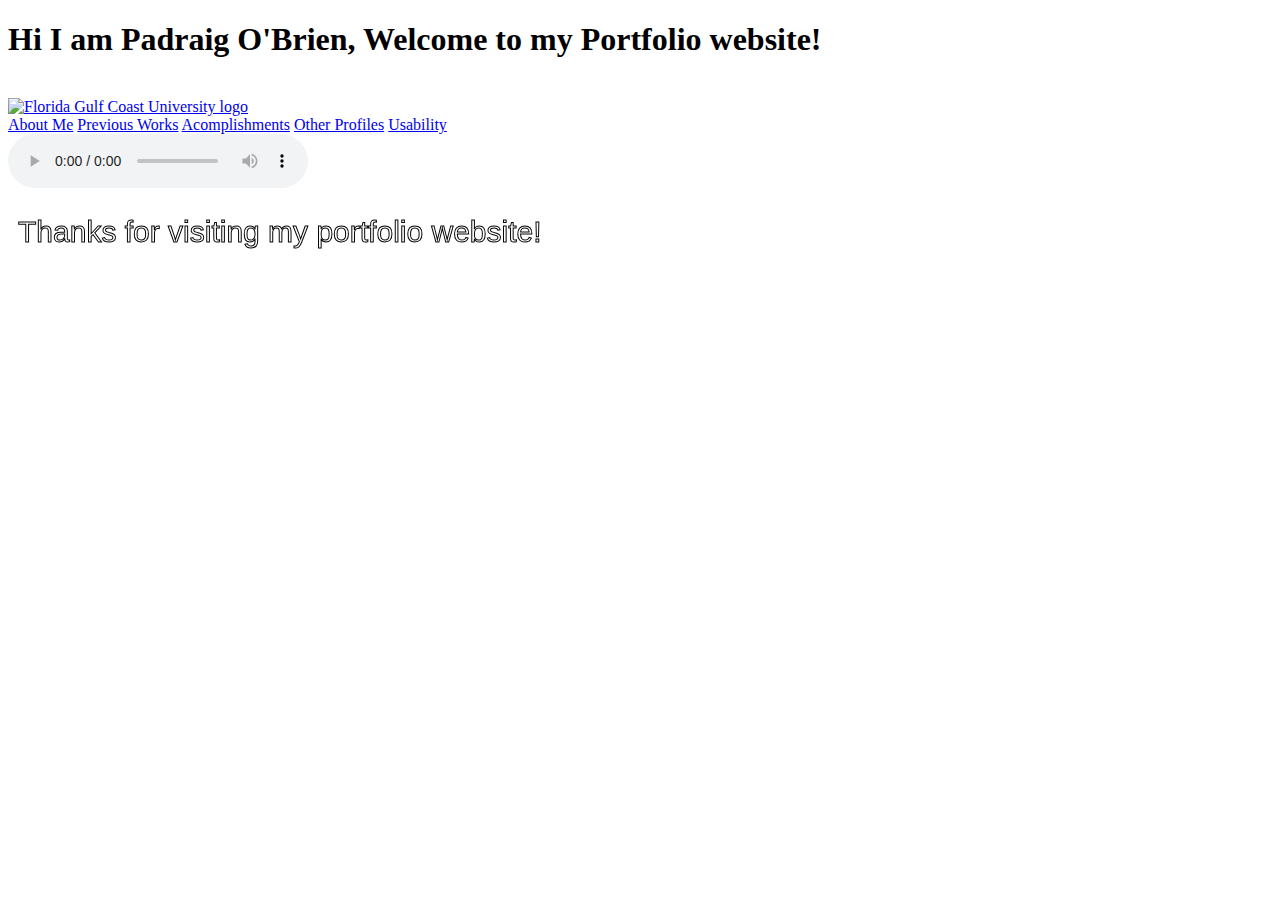
==== index.html @ f3c6a6ab "Add files via upload" ====
<!DOCTYPE html>
<html lang="en">
<meta charset="UTF-8">
  <head>
	<link href="PortfolioWebsiteStyle.css" type="text/css" rel="stylesheet">
	  <title>Padraig O'Brien's Portfolio Website</title>
  </head>
  <body id=body1>
    <h1>Hi I am Padraig O'Brien, Welcome to my Portfolio website!</h1><br>
    <a href="https://www.fgcu.edu/" target="_blank" alt="FGCU Logo">
    <img id="logo" src="https://www.fgcu.edu/_resources/images/logo-blue@2x.png" alt="Florida Gulf Coast University logo" >
    </a>
    <div class=buttons>
      <a href="AboutMe.html" class="button1">About Me</a>
      <a href="PreviousWorks.html" class="button1">Previous Works</a>
      <a href="Accomplishments.html" class="button1">Acomplishments</a>
      <a href="OtherProfiles.html" class="button1">Other Profiles</a>
      <a href="Usability.html" class="button1">Usability</a>
    </div>
  </body>
  <footer>
      <div class=info>
	    <audio id=audio controls>
	      <source src="Intro.mp3" type="audio/mpeg">
		  </audio><br>
	  </div>
	  <div class=info>
		<canvas id="myCanvas" width="550" height="100">
          Your browser does not support the HTML5 canvas tag.</canvas>

          <script>
            var c = document.getElementById("myCanvas");
            var ctx = c.getContext("2d");
            ctx.font = "30px Arial";
            ctx.strokeText("Thanks for visiting my portfolio website!",10,50);
          </script>
	  </div>
    </footer>
</html>
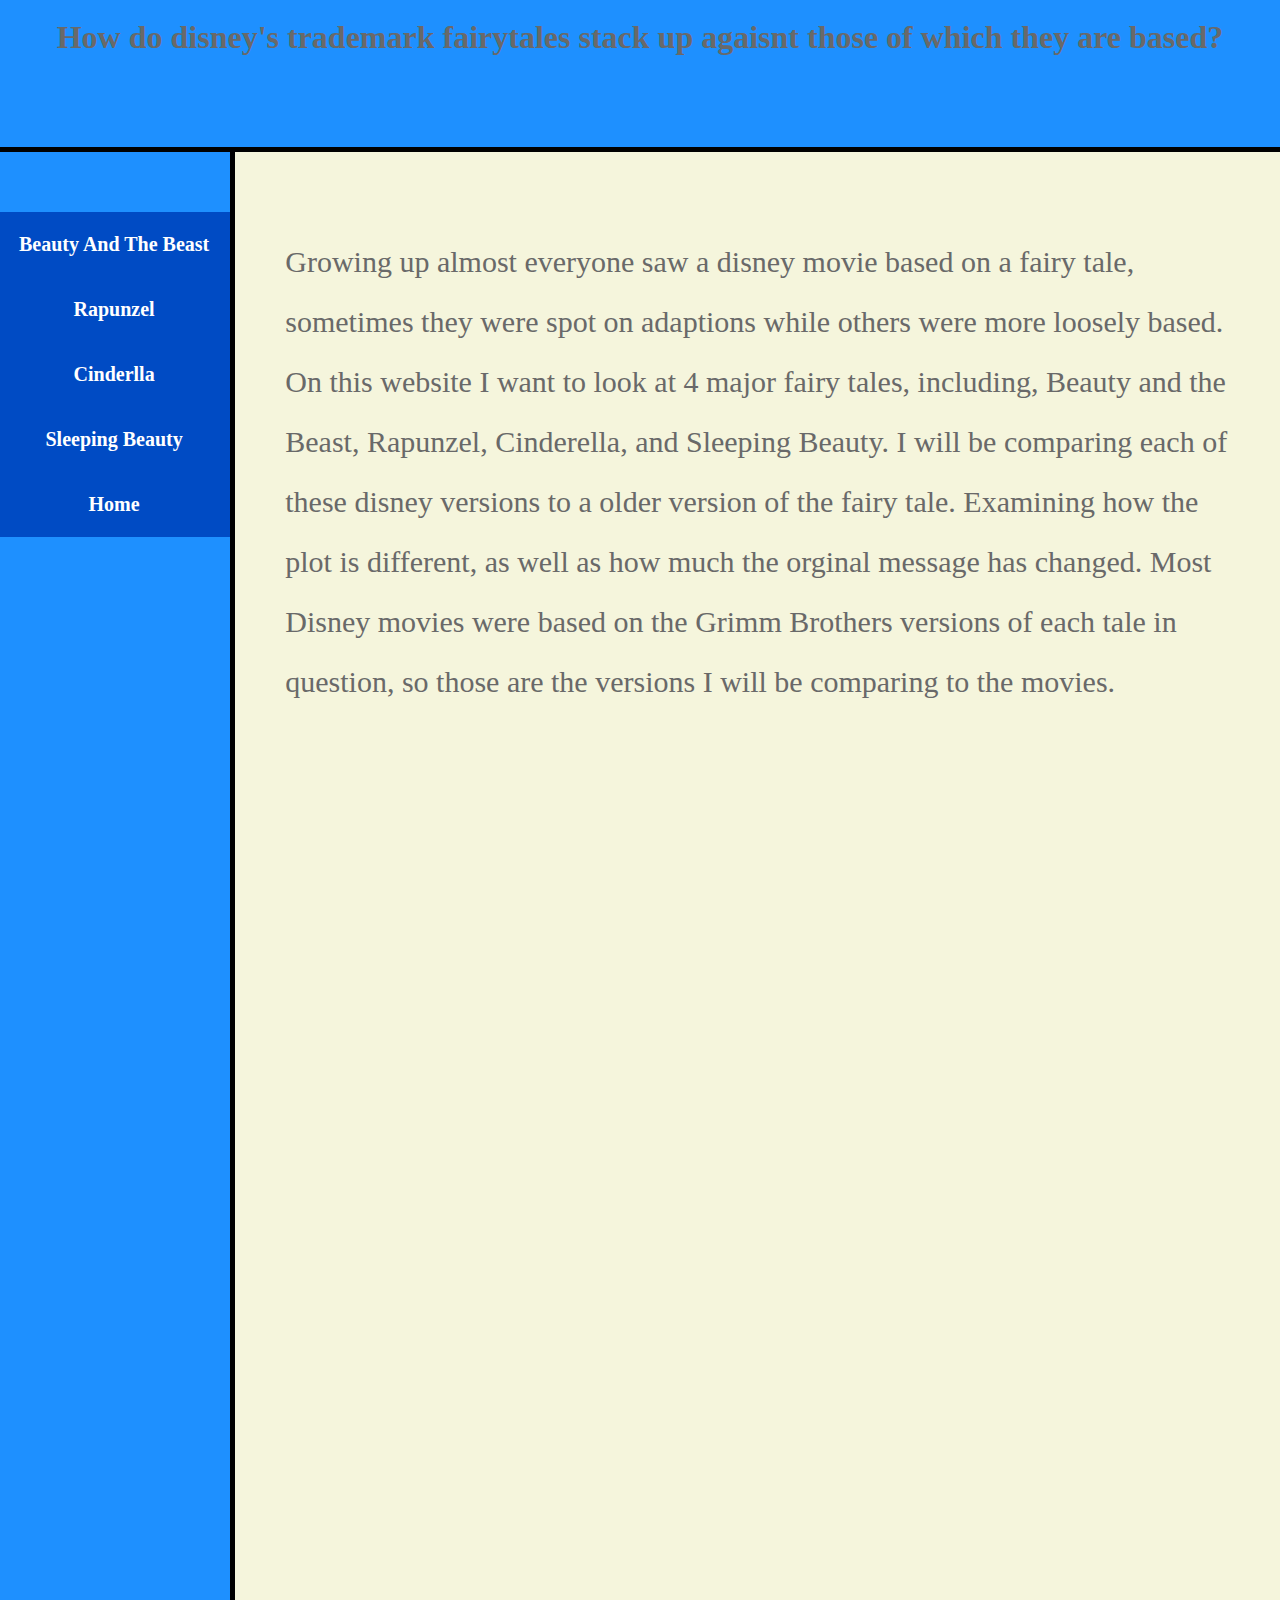
==== commit 4bb41a6c: "Add files via upload" ====
--- a/index.html
+++ b/index.html
@@ -2,38 +2,26 @@
 <html lang="en">
 <meta charset="UTF-8">
   <head>
-	<link href="PortfolioWebsiteStyle.css" type="text/css" rel="stylesheet">
-	  <title>Padraig O'Brien's Portfolio Website</title>
+	<link href="DisneyWebsiteStyle.css" type="text/css" rel="stylesheet">
+	  <title>Lit 2000 Project</title>
   </head>
-  <body id=body1>
-    <h1>Hi I am Padraig O'Brien, Welcome to my Portfolio website!</h1><br>
-    <a href="https://www.fgcu.edu/" target="_blank" alt="FGCU Logo">
-    <img id="logo" src="https://www.fgcu.edu/_resources/images/logo-blue@2x.png" alt="Florida Gulf Coast University logo" >
-    </a>
+  <body scroll="no" style="overflow-x: hidden"id=body1>
+      <div class="container">
+    <header>
+    <h1>How do disney's trademark fairytales stack up agaisnt those of which they are based?</h1><br>
+     </header>
+          <section class="left">
     <div class=buttons>
-      <a href="AboutMe.html" class="button1">About Me</a>
-      <a href="PreviousWorks.html" class="button1">Previous Works</a>
-      <a href="Accomplishments.html" class="button1">Acomplishments</a>
-      <a href="OtherProfiles.html" class="button1">Other Profiles</a>
-      <a href="Usability.html" class="button1">Usability</a>
+      <a href="BeautyAndTheBest.html" class="button1">Beauty And The Beast</a>
+      <a href="Tangled.html" class="button1">Rapunzel</a>
+      <a href="Cinderella.html" class="button1">Cinderlla</a>
+      <a href="SleepingBeauty.html" class="button1">Sleeping Beauty</a>
+      <a href="index.html" class="button1">Home</a>
     </div>
+              </section>
+              <section class="right">
+    <p>Growing up almost everyone saw a disney movie based on a fairy tale, sometimes they were spot on adaptions while others were more loosely based. On this website I want to look at 4 major fairy tales, including, Beauty and the Beast, Rapunzel, Cinderella, and Sleeping Beauty. I will be comparing each of these disney versions to a older version of the fairy tale. Examining how the plot is different, as well as how much the orginal message has changed. Most Disney movies were based on the Grimm Brothers versions of each tale in question, so those are the versions I will be comparing to the movies. </p>
+          </section>
+  </div>
   </body>
-  <footer>
-      <div class=info>
-	    <audio id=audio controls>
-	      <source src="Intro.mp3" type="audio/mpeg">
-		  </audio><br>
-	  </div>
-	  <div class=info>
-		<canvas id="myCanvas" width="550" height="100">
-          Your browser does not support the HTML5 canvas tag.</canvas>
-
-          <script>
-            var c = document.getElementById("myCanvas");
-            var ctx = c.getContext("2d");
-            ctx.font = "30px Arial";
-            ctx.strokeText("Thanks for visiting my portfolio website!",10,50);
-          </script>
-	  </div>
-    </footer>
 </html>--- a/DisneyWebsiteStyle.css
+++ b/DisneyWebsiteStyle.css
@@ -0,0 +1,116 @@
+.container {
+  display: grid;
+  max-width:110%;
+  position:relative;
+  max-height: 100%;
+  margin: -10px;
+overflow:visible;
+  grid-gap: 0px;
+  grid-template-areas: "header header"
+    										"left		right";
+  grid-template-columns: 10% minmax(150px) 90% ;
+  grid-template-rows: 10% 100% 800px;
+}
+.container1 {
+  display: grid;
+  max-width:110%;
+  position:relative;
+  max-height: 100%;
+  margin: -10px;
+overflow:visible;
+  grid-gap: 0px;
+  grid-template-areas:			"header header"
+      "left		right";
+  grid-template-columns: 50% 50% ;
+  grid-template-rows: 20% 100% 800px 10%;
+}
+
+h1, h2 {
+  font-family: monospace;
+  text-align: center;
+}
+
+header {
+  background-color: dodgerblue;
+  grid-area: header;
+}
+
+nav {
+  background-color: beige;
+  grid-area: nav;
+}
+
+.left {
+  background-color: dodgerblue;
+  grid-area: left;
+  border-right-style: solid;
+  border-top-style: solid;
+  border-width: thick;
+}
+
+.right {
+  background-color: beige;
+  grid-area: right;
+  border-top-style: solid;
+  border-width: thick;
+}
+
+footer {
+  background-color: dodgerblue;
+  grid-area: footer;
+}
+h1 {text-align: center;
+    font-family: cursive;
+    color:dimgrey}
+.info {text-align: center; font-size: 20px;}
+h2 { text-transform: uppercase;
+font-size: 20px; }
+#aboutme{text-align: center; }
+#accomplishments { color: blue; }
+ul {text-align: left; !important; font-size: 30px; color: black; }
+#body1 {background-image: url("STL.jpg");
+  background-size: cover; /*keeps backgound image from covering entire page*/
+  background-repeat: no-repeat; /*background image will not repeat*/
+  background-position: center; 
+  height: 100% 
+  overflow:hidden; } 
+.button1 {
+  font: bold 20px "Times New Roman";
+  text-decoration: none;
+  background-color: #004bc4;
+  color: #ffffff;
+  padding: 20px 20px 20px 20px;
+  border-top: 1px solid #004bc4;
+  border-right: 1px solid #004bc4;
+  border-bottom: 1px solid #004bc4;
+  border-left: 1px solid #004bc4; 
+  display: block;
+  }
+.button2 {
+  font: bold 20px "Times New Roman";
+  text-decoration: none;
+  background-color: #004bc4;
+  color: #ffffff;
+  padding: 20px 20px 20px 20px;
+  border-top: 1px solid #004bc4;
+  border-right: 1px solid #004bc4;
+  border-bottom: 1px solid #004bc4;
+  border-left: 1px solid #004bc4; 
+  }
+.buttons {
+    text-align: center;
+    padding-top: 60px;
+    position: relative;
+    
+}
+html { height: 100%
+  }
+#myCanvas { position: absolute; 
+  bottom: 0;
+  margin-left: -250px; }
+#audio {
+  position: absolute; 
+  bottom: 10%;
+  margin-left: auto;
+}
+p {font-family: cursive; color:dimgrey; font-size: 30px; padding-left: 50px; padding-right: 50px; padding-top: 50px; line-height: 60px }
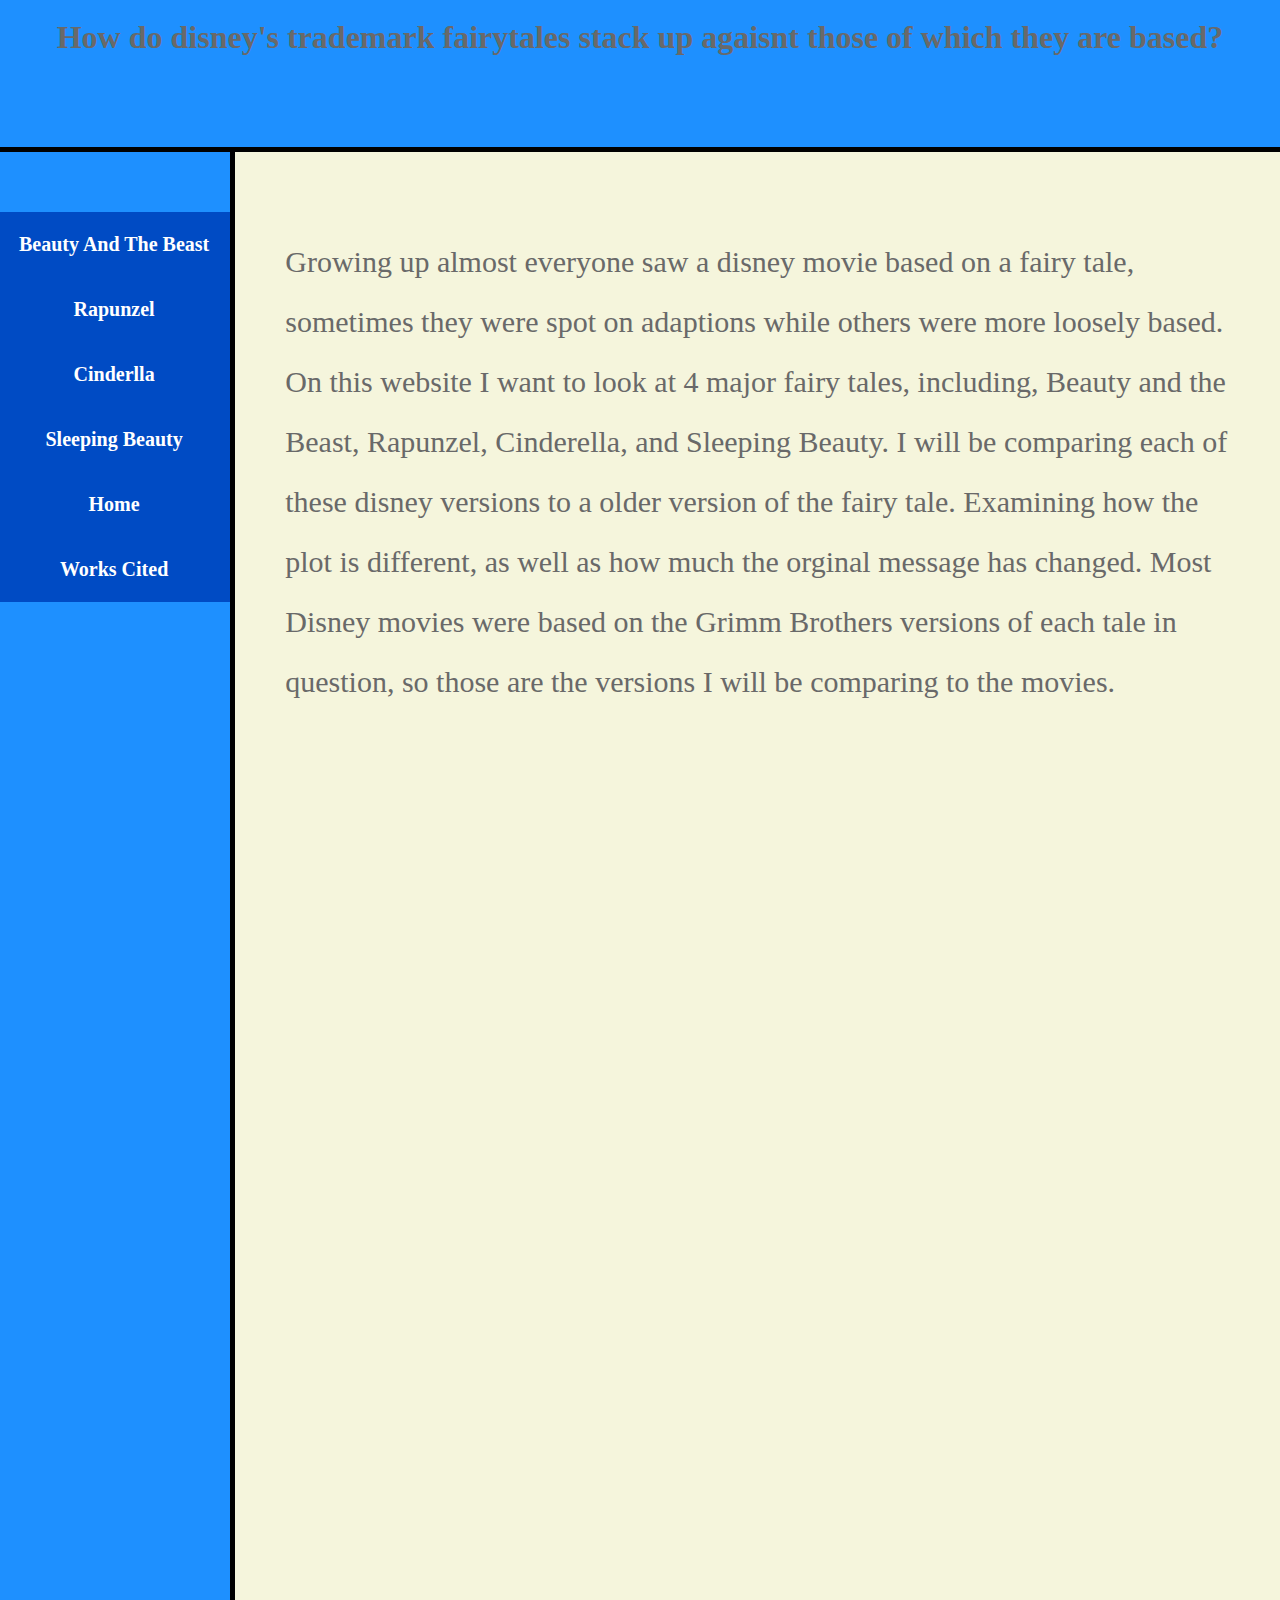
==== commit 64fdd592: "Add files via upload" ====
--- a/index.html
+++ b/index.html
@@ -17,6 +17,7 @@
       <a href="Cinderella.html" class="button1">Cinderlla</a>
       <a href="SleepingBeauty.html" class="button1">Sleeping Beauty</a>
       <a href="index.html" class="button1">Home</a>
+      <a href="WorksCited.docx" class="button1">Works Cited</a>
     </div>
               </section>
               <section class="right">
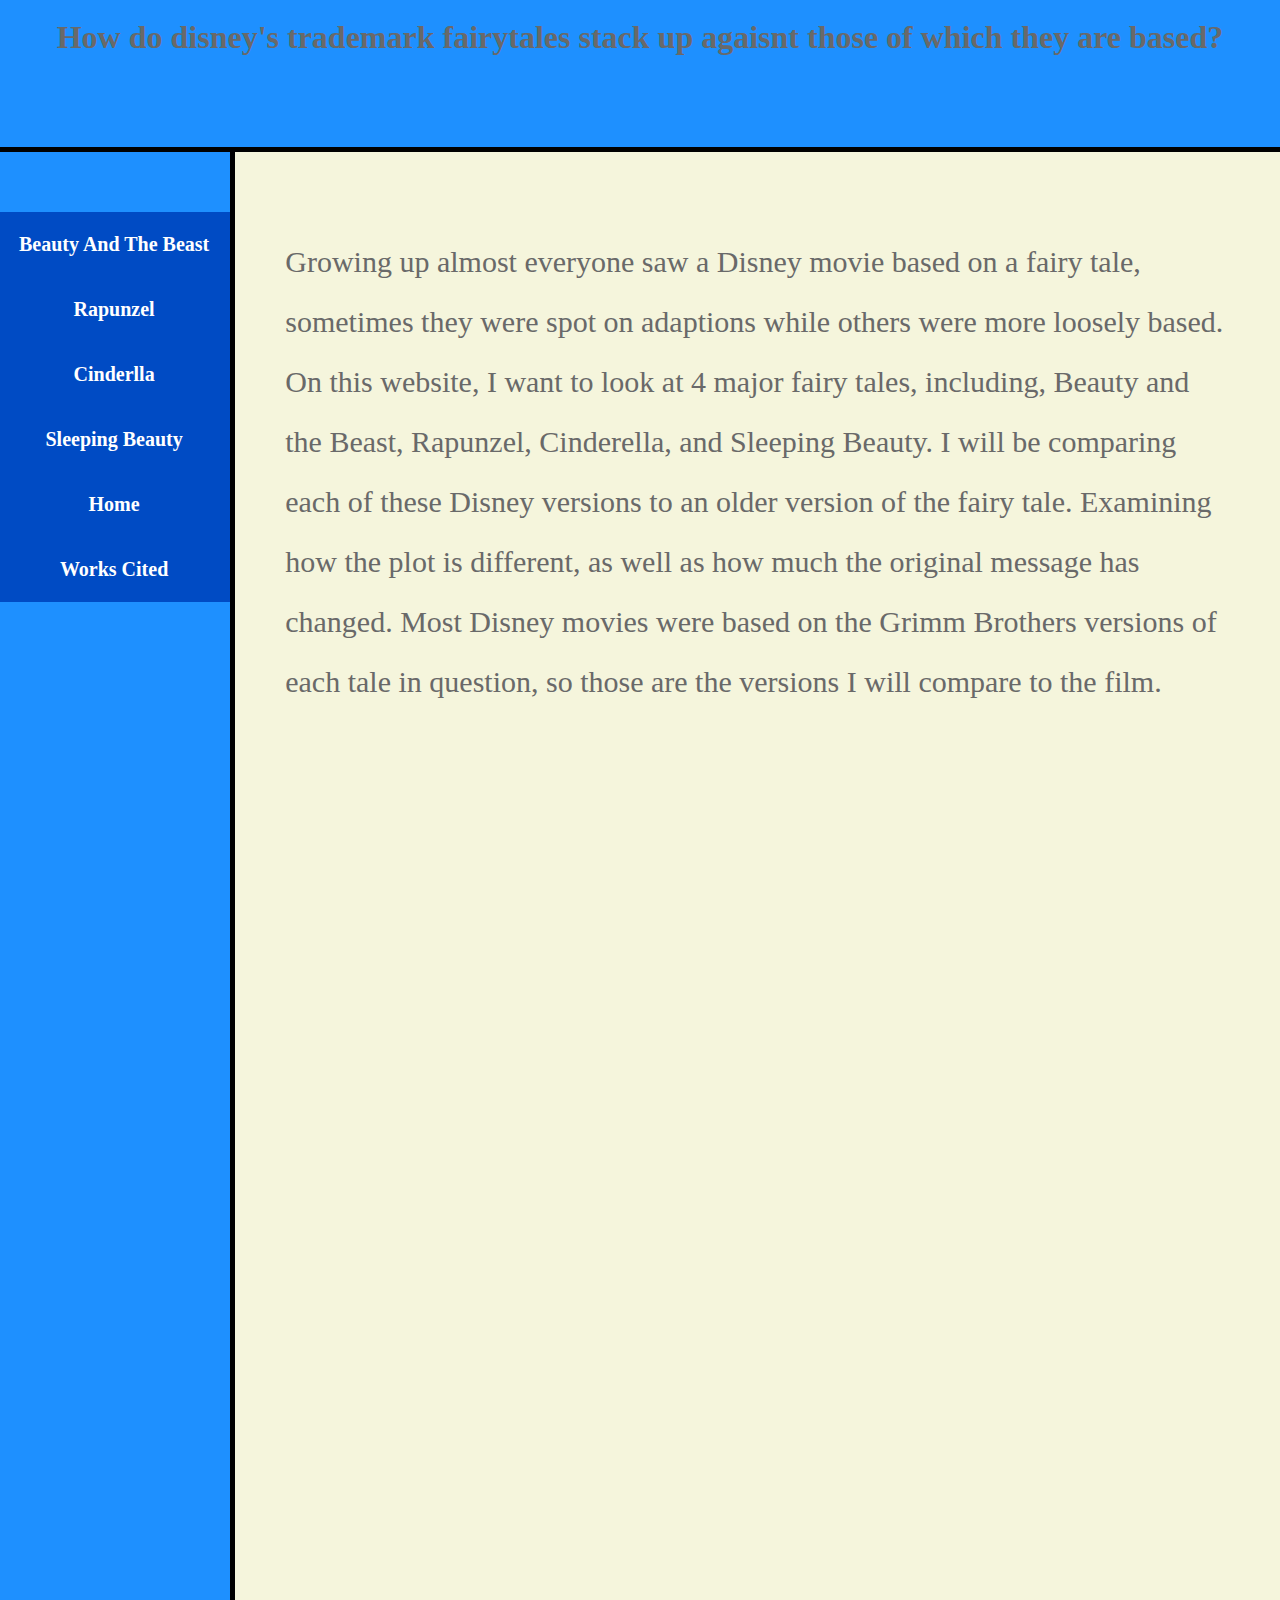
==== commit 66e3db6b: "Add files via upload" ====
--- a/index.html
+++ b/index.html
@@ -21,7 +21,7 @@
     </div>
               </section>
               <section class="right">
-    <p>Growing up almost everyone saw a disney movie based on a fairy tale, sometimes they were spot on adaptions while others were more loosely based. On this website I want to look at 4 major fairy tales, including, Beauty and the Beast, Rapunzel, Cinderella, and Sleeping Beauty. I will be comparing each of these disney versions to a older version of the fairy tale. Examining how the plot is different, as well as how much the orginal message has changed. Most Disney movies were based on the Grimm Brothers versions of each tale in question, so those are the versions I will be comparing to the movies. </p>
+    <p>Growing up almost everyone saw a Disney movie based on a fairy tale, sometimes they were spot on adaptions while others were more loosely based. On this website, I want to look at 4 major fairy tales, including, Beauty and the Beast, Rapunzel, Cinderella, and Sleeping Beauty. I will be comparing each of these Disney versions to an older version of the fairy tale. Examining how the plot is different, as well as how much the original message has changed. Most Disney movies were based on the Grimm Brothers versions of each tale in question, so those are the versions I will compare to the film. </p>
           </section>
   </div>
   </body>
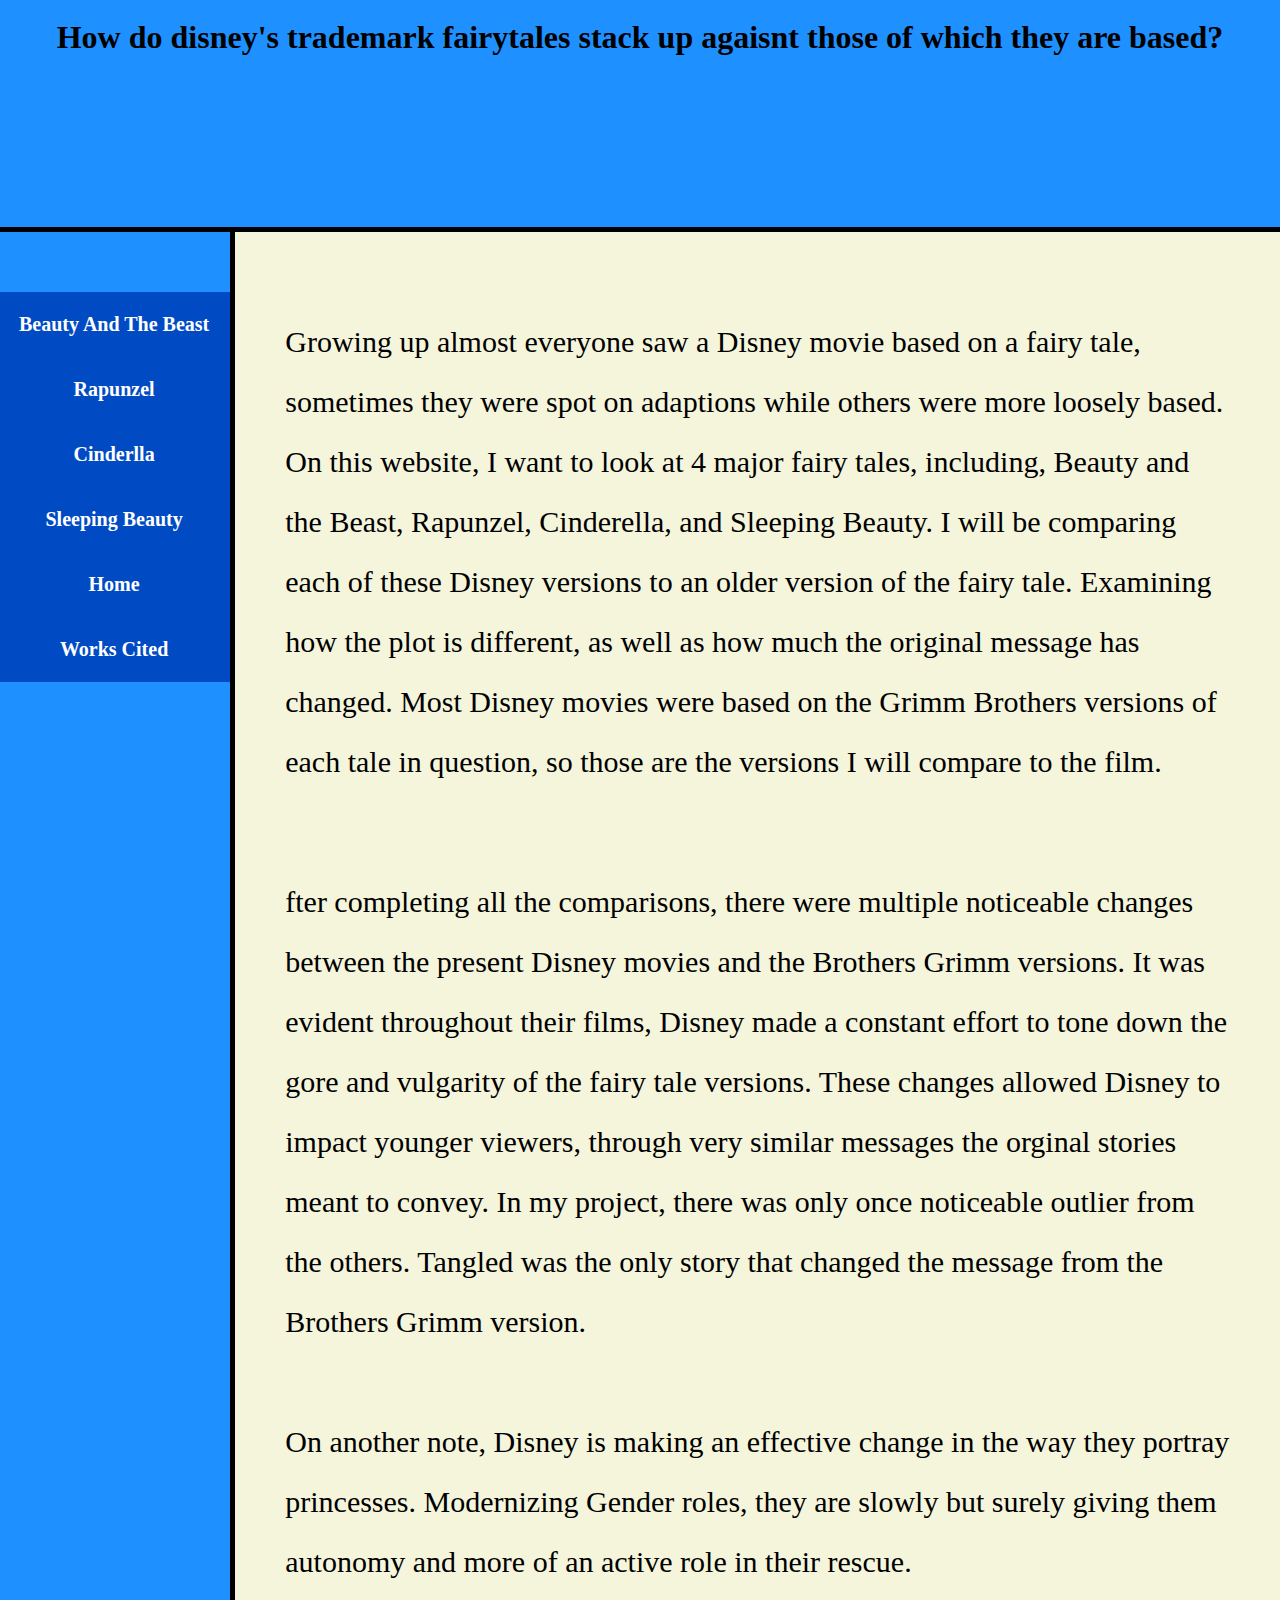
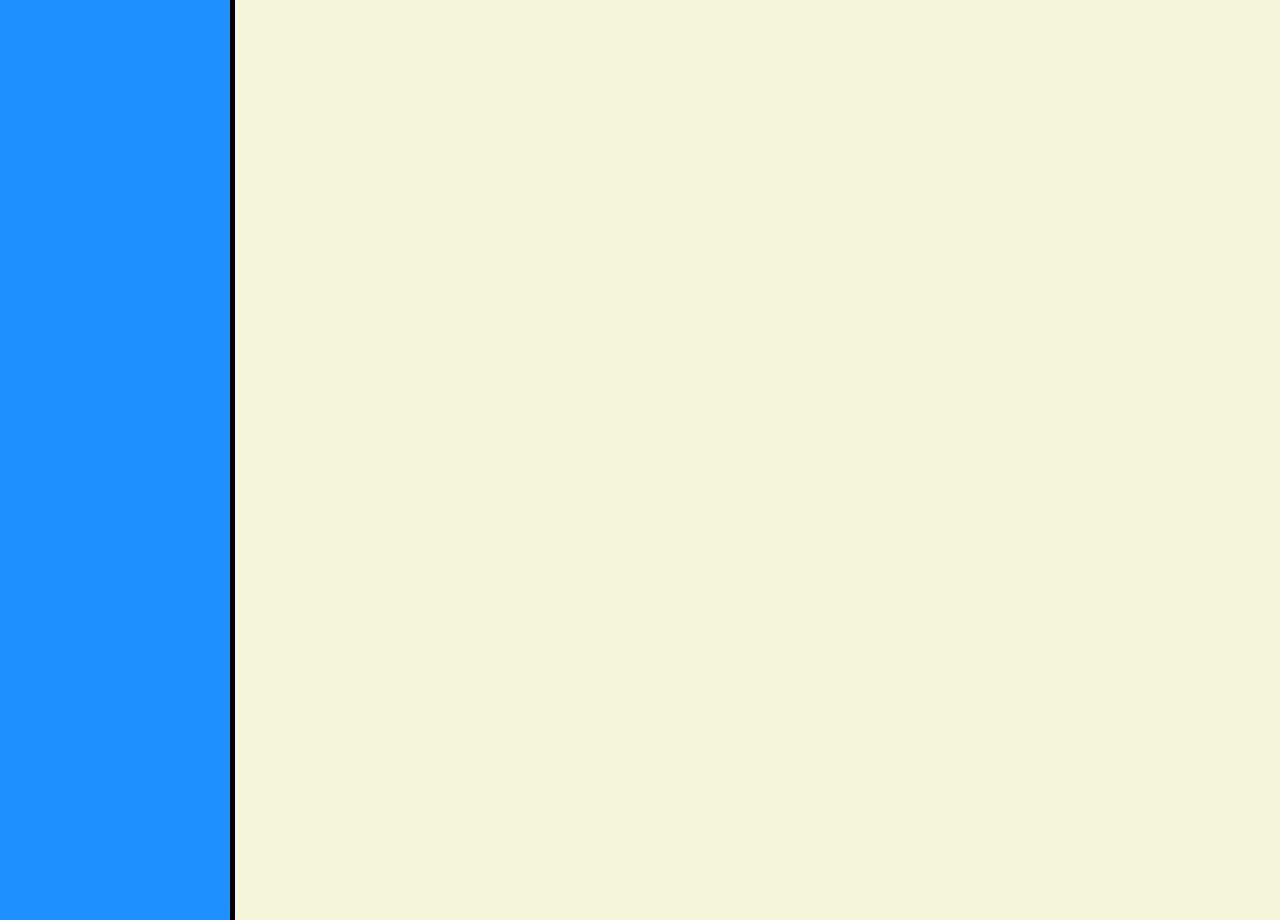
==== commit 1c3b30bb: "Add files via upload" ====
--- a/index.html
+++ b/index.html
@@ -22,6 +22,7 @@
               </section>
               <section class="right">
     <p>Growing up almost everyone saw a Disney movie based on a fairy tale, sometimes they were spot on adaptions while others were more loosely based. On this website, I want to look at 4 major fairy tales, including, Beauty and the Beast, Rapunzel, Cinderella, and Sleeping Beauty. I will be comparing each of these Disney versions to an older version of the fairy tale. Examining how the plot is different, as well as how much the original message has changed. Most Disney movies were based on the Grimm Brothers versions of each tale in question, so those are the versions I will compare to the film. </p>
+    <p>fter completing all the comparisons, there were multiple noticeable changes between the present Disney movies and the Brothers Grimm versions. It was evident throughout their films, Disney made a constant effort to tone down the gore and vulgarity of the fairy tale versions. These changes allowed Disney to impact younger viewers, through very similar messages the orginal stories meant to convey. In my project, there was only once noticeable outlier from the others. Tangled was the only story that changed the message from the Brothers Grimm version.<br><br> On another note, Disney is making an effective change in the way they portray princesses. Modernizing Gender roles, they are slowly but surely giving them autonomy and more of an active role in their rescue.</p>
           </section>
   </div>
   </body>
--- a/DisneyWebsiteStyle.css
+++ b/DisneyWebsiteStyle.css
@@ -61,7 +61,7 @@
 }
 h1 {text-align: center;
     font-family: cursive;
-    color:dimgrey}
+    color:black }
 .info {text-align: center; font-size: 20px;}
 h2 { text-transform: uppercase;
 font-size: 20px; }
@@ -113,4 +113,4 @@
   bottom: 10%;
   margin-left: auto;
 }
-p {font-family: cursive; color:dimgrey; font-size: 30px; padding-left: 50px; padding-right: 50px; padding-top: 50px; line-height: 60px }
+p {font-family: cursive; color:black; font-size: 30px; padding-left: 50px; padding-right: 50px; padding-top: 50px; line-height: 60px }
